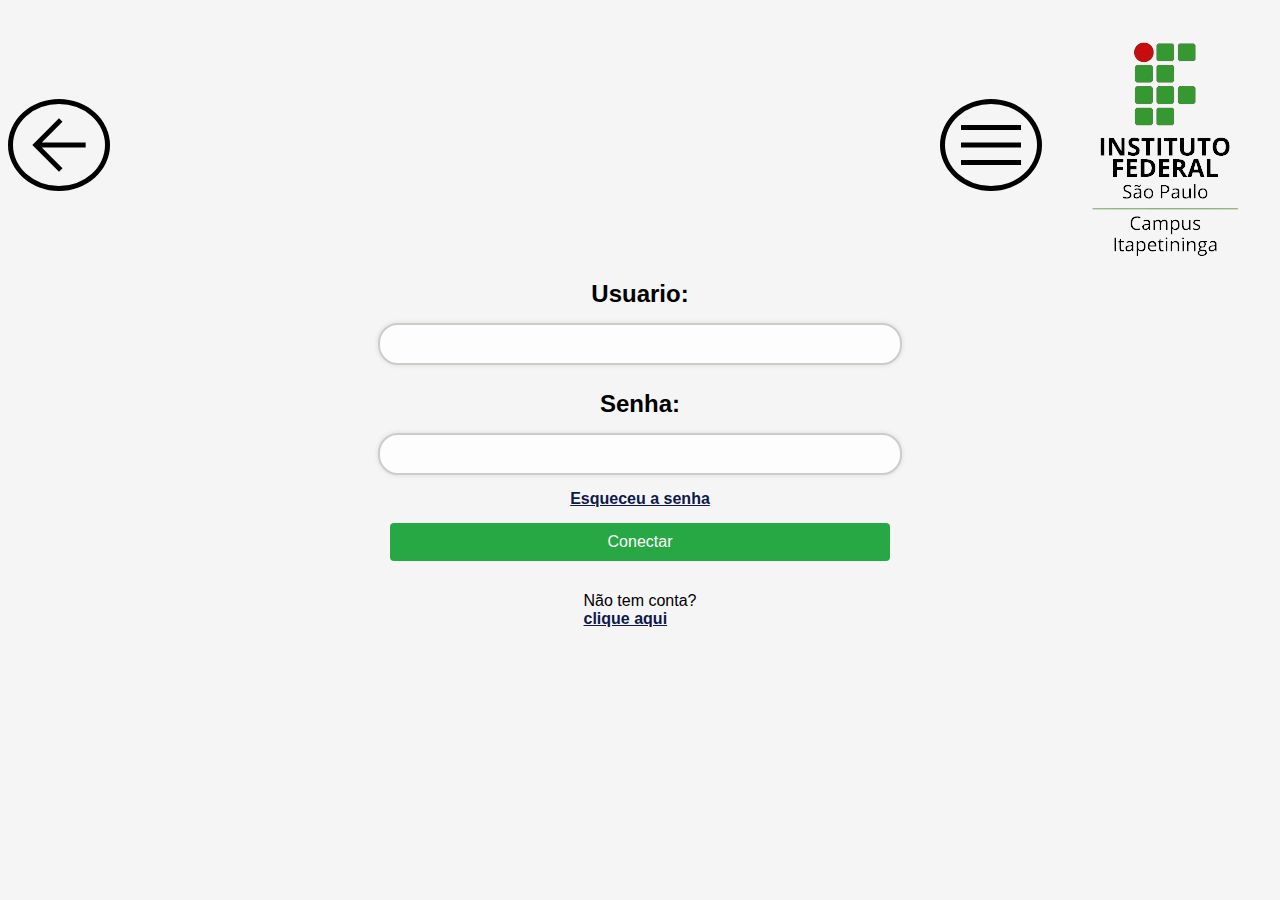
==== ParteLeme/login.html @ 65790c7a "Parte do Leme" ====
<!DOCTYPE html>
<html lang="pt-BR">
<head>
    <meta charset="UTF-8">
    <meta name="viewport" content="width=device-width, initial-scale=1.0">
    <title>Login Instituto Federal</title>
    <link rel="stylesheet" href="https://fonts.googleapis.com/css2?family=Material+Symbols+Outlined:opsz,wght,FILL,GRAD@20..48,100..700,0..1,-50..200" />
    
    <link rel="stylesheet" href="styles5.css">
</head>
<body>

    <div class="container">
        <header>
            <button class="back-button">
                <span class="material-symbols-outlined">arrow_back</span>
            </button>    
            <div class="title-section">
                
            </div>
            <button class="menu-button">
                <span class="material-symbols-outlined">menu</span>
            </button>
            <img src="Imagens/ifsp_logo_itp.png" alt="" id="logo">
        </header>

        <div class="login-form">
        
            <form>
                <label for="usuario">Usuario:</label>
                <input type="text" id="usuario" name="usuario">
                
                <label for="senha">Senha:</label>
                <input type="password" id="senha" name="senha">
                
                <a href="#" class="forgot-password">Esqueceu a senha</a>
                
                <button type="submit" class="connect-button">Conectar</button>
                
                <p>Não tem conta? <a href="#" class="signup-link">clique aqui</a></p>
            </form>
        </div>
    </div>
</body>
</html>
---- ParteLeme/styles5.css ----
body {
    font-family: Arial, sans-serif;
    margin: 0;
    padding: 0;
    background-color: #f5f5f5;
}

header, main {
    display: flex;
    justify-content:space-around;
    align-items: center;
    margin-top: 20px;
}

header #img{
    width: 100px; /* Largura desejada */
    height: auto;
    margin-bottom: 20px;
    margin-left: 52px;
}


.back-button, .menu-button{
    background: none;
    border: none;
    cursor: pointer;
    display: flex;
    align-items: flex-start;
    align-content: flex-start;
    margin: 0;
    border: solid 5px black;
    border-radius: 50%;

}
.material-symbols-outlined {
    font-size: 80px;
}

.title-section{
    display: flex;
    align-items:flex-end ;
    width: 800px;
}

.title-section h1{
    padding: 0;
    margin: 0;
    font-size: 80px;
    margin-left: 50px;   
}

.title-section img{
    width: 150px;
    height: auto;
}

.login-form form    {
    display: flex;
    flex-direction: column;
    align-items: center;
    align-content: center;
}

.login-form form input{
    width: 500px; /* Largura desejada */
    padding: 10px; /* Espaçamento interno para melhorar a visualização */
    font-size: 16px; /* Tamanho da fonte */
    border: 2px solid #ccc; /* Borda sólida com cor cinza claro */
    border-radius: 20px; /* Borda arredondada */
    outline: none; /* Remover o contorno ao focar */
    box-shadow: 0 0 5px #D9DDD1; /* Sombra suave para efeito de elevação */
    background-color: #FDFDFD;
}


.login-form form label{
    font-weight: bold;
    margin-top: 10px;
}

.login-form label,
.login-form input,
.login-form button,
.login-form a {
    display: block;
    margin-bottom: 15px;
}

.login-form label {
  font-weight: bold;
  color: black;
  font-weight: bold;
  font-size: 24px;
}

.login-form input {
  width: 400px;
  padding: 10px;
  font-size: 16px;
  border: 1px solid #ccc; /* Borda cinza para inputs */
  border-radius: 4px;
}

.login-form .connect-button {
  background-color: #28a745; /* Cor verde para o botão */
  color: #fff; /* Cor do texto branco */
  border: none;
  padding: 10px 20px;
  font-size: 16px;
  border-radius: 4px;
  cursor: pointer;
  width: 500px;
    
}

.login-form a{
    color: #0E194D;
    font-weight: bold;
    
}

.login-form .connect-button:hover {
  background-color: #218838; /* Cor mais escura ao passar o mouse */
}


.login-form .signup-link:hover {
  text-decoration: underline; /* Sublinhar ao passar o mouse */
}
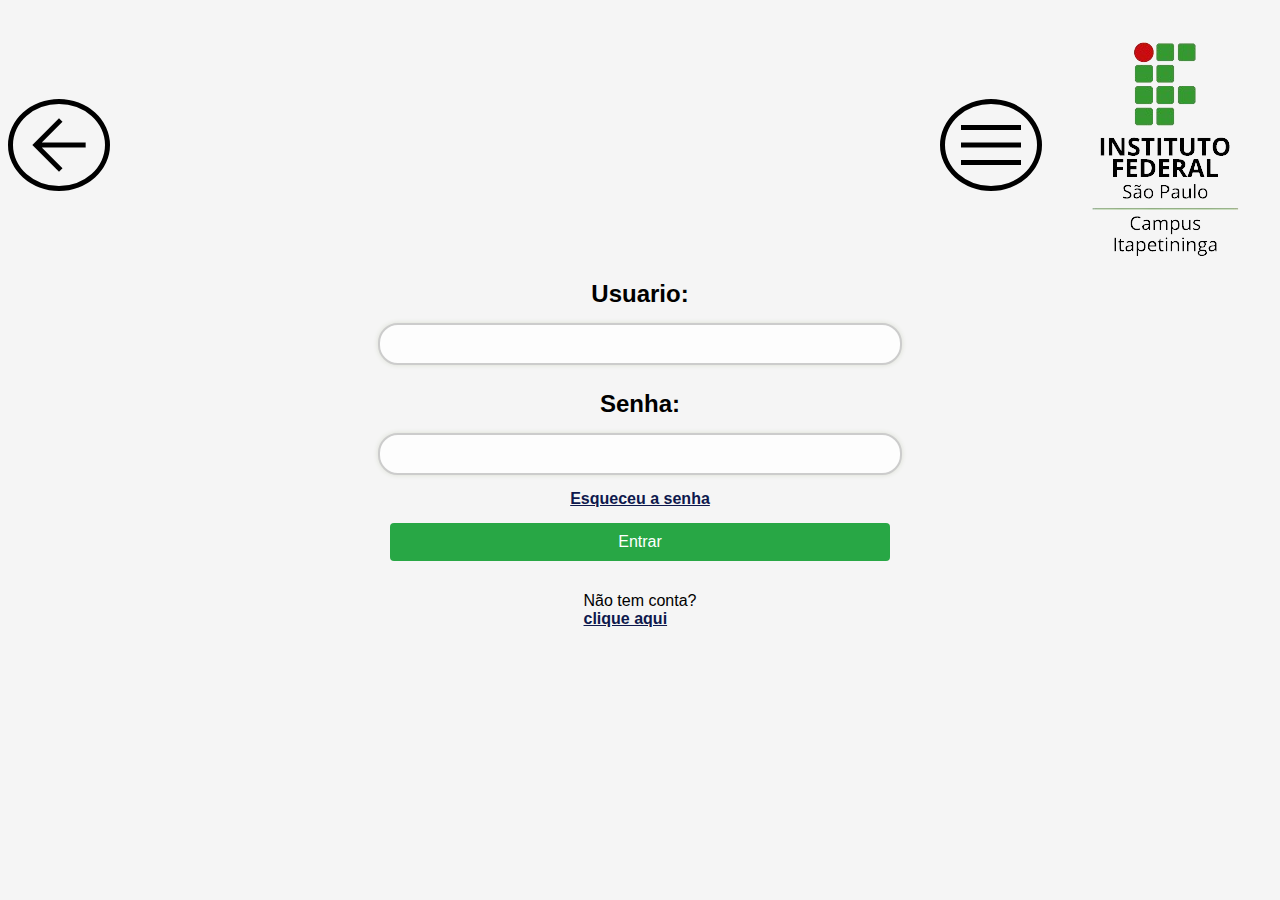
==== commit a0f1310a: "cadastrar feito" ====
--- a/ParteLeme/login.html
+++ b/ParteLeme/login.html
@@ -9,7 +9,6 @@
     <link rel="stylesheet" href="styles5.css">
 </head>
 <body>
-
     <div class="container">
         <header>
             <button class="back-button">
@@ -35,7 +34,7 @@
                 
                 <a href="#" class="forgot-password">Esqueceu a senha</a>
                 
-                <button type="submit" class="connect-button">Conectar</button>
+                <button type="submit" class="connect-button">Entrar</button>
                 
                 <p>Não tem conta? <a href="#" class="signup-link">clique aqui</a></p>
             </form>
